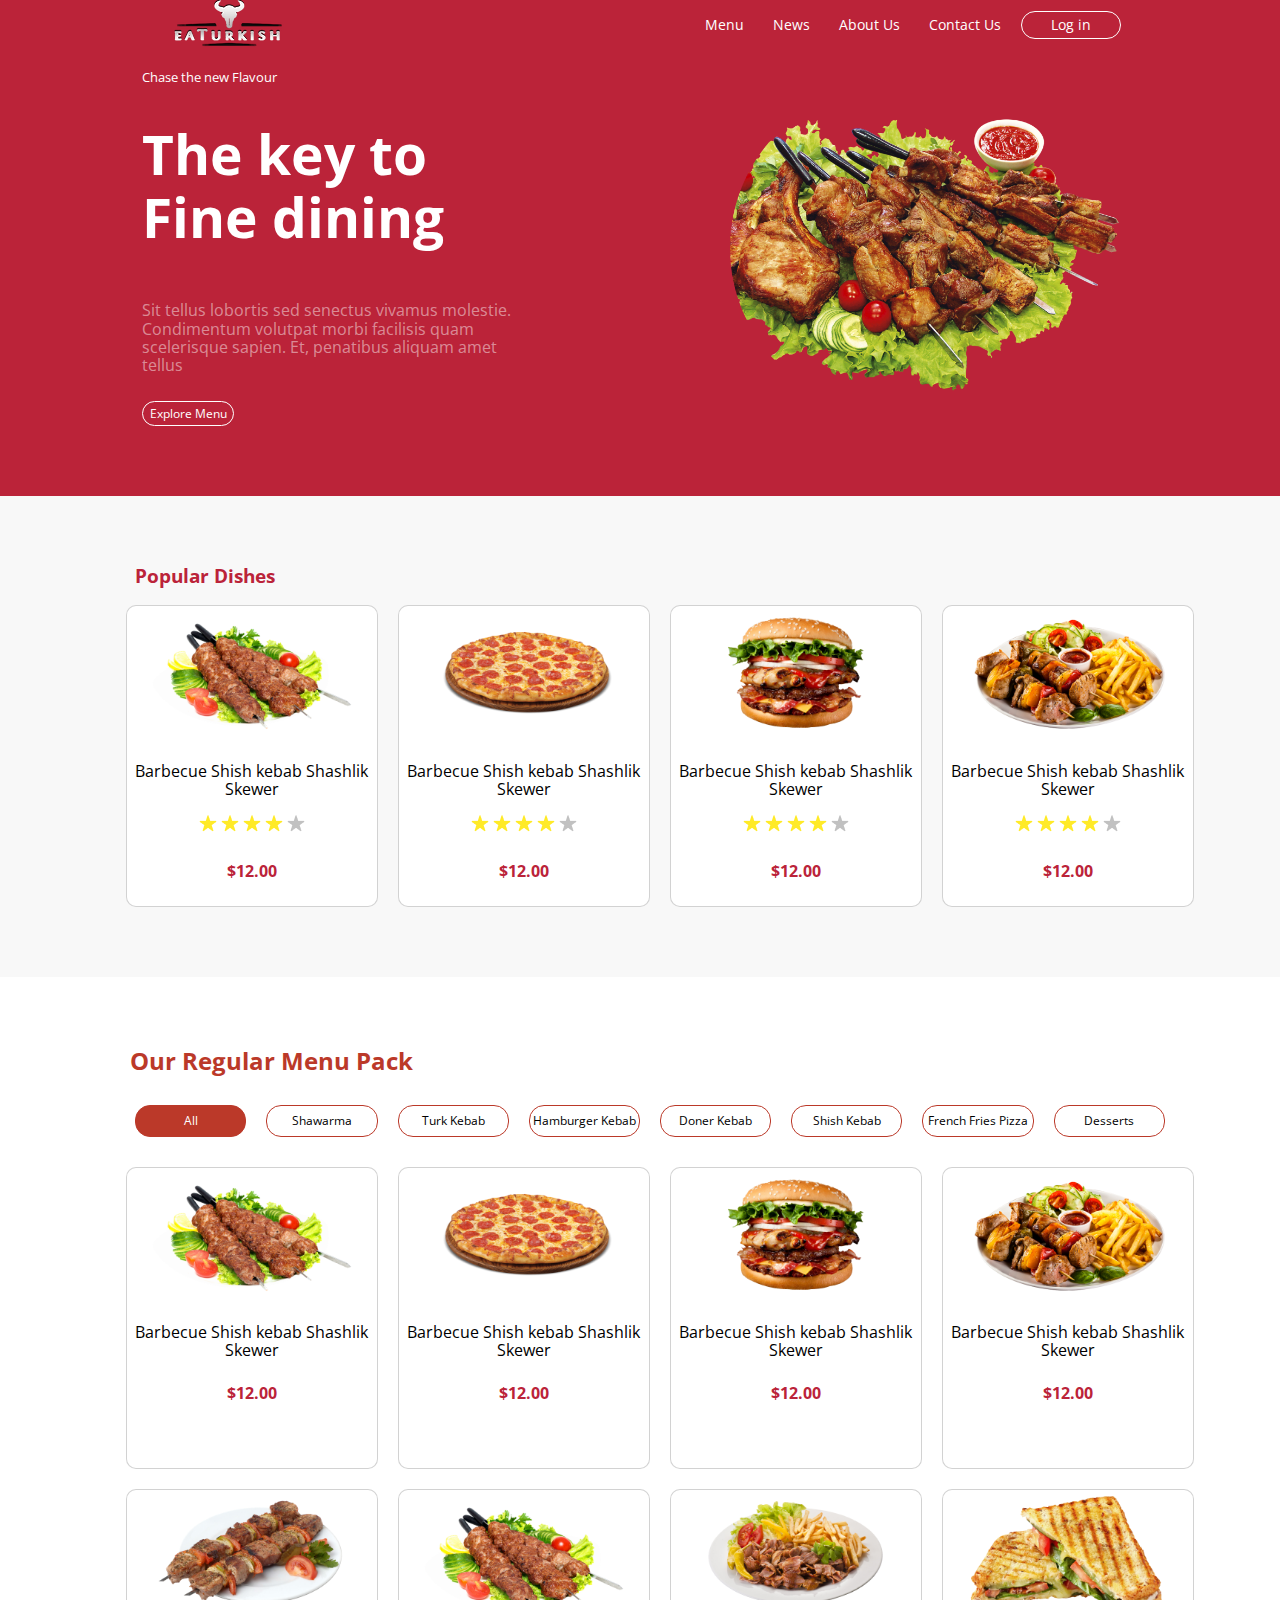
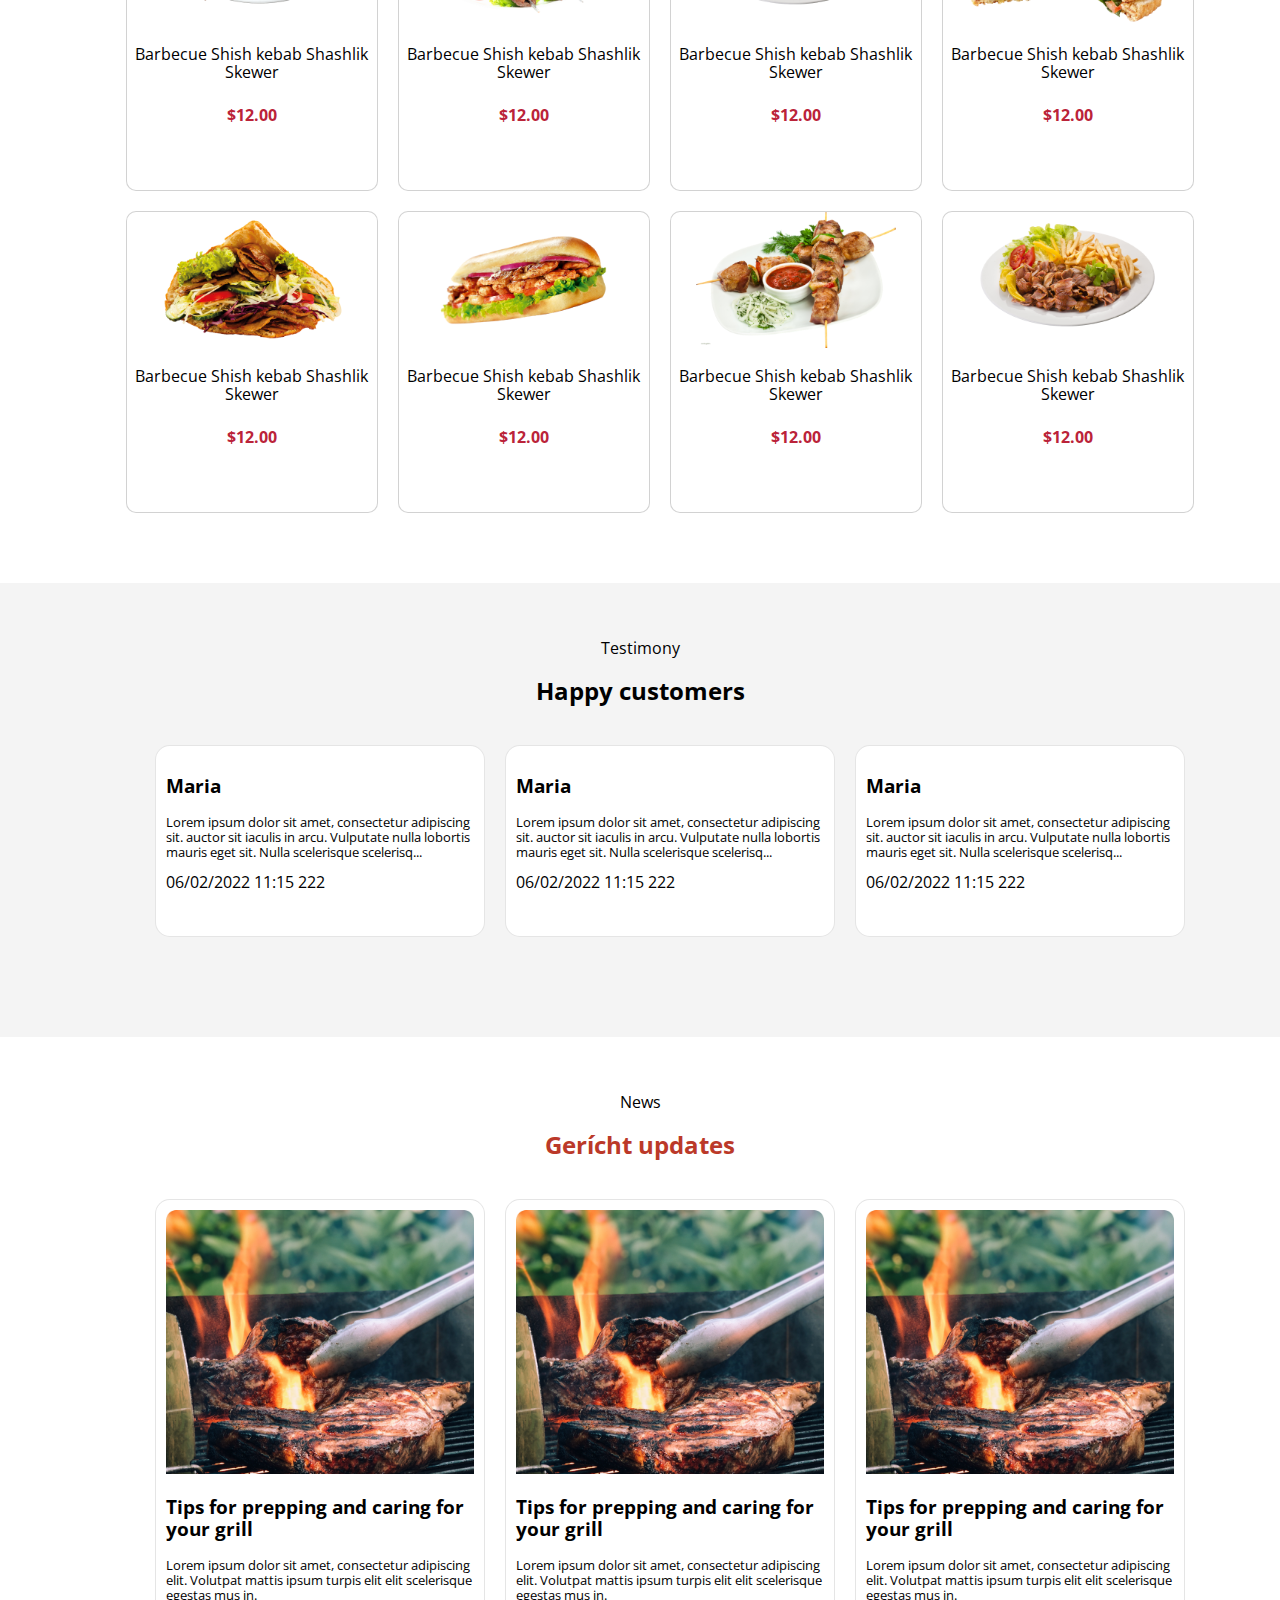
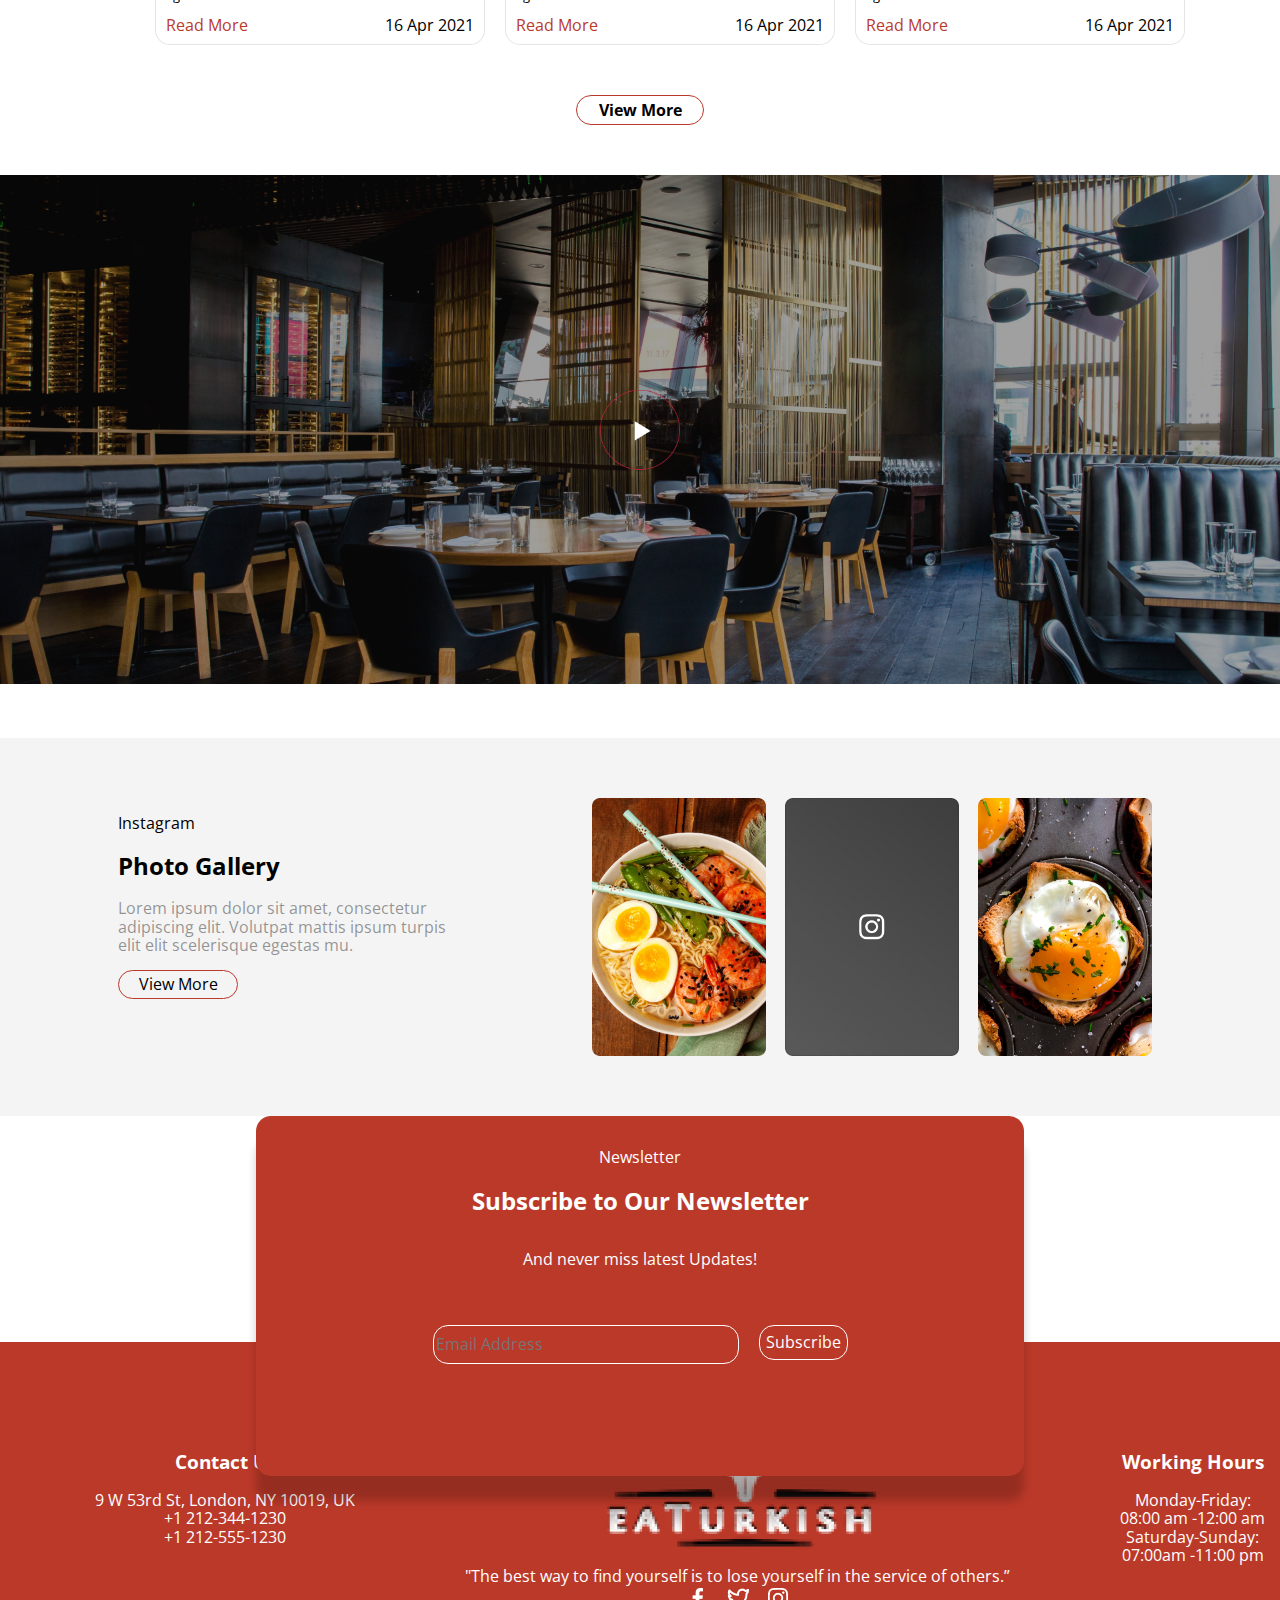
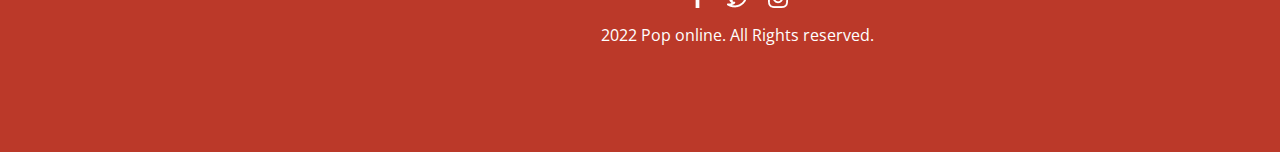
==== index.html @ 3b9c49d3 "4.10" ====
<!DOCTYPE html>
<html lang="en">

<head>
    <meta charset="UTF-8">
    <meta http-equiv="X-UA-Compatible" content="IE=edge">
    <meta name="viewport" content="width=device-width, initial-scale=1.0">
    <link rel="stylesheet" href="/css/main.css">
    <script src="https://cdn.jsdelivr.net/npm/bootstrap@5.2.0/dist/js/bootstrap.bundle.min.js"
        integrity="sha384-A3rJD856KowSb7dwlZdYEkO39Gagi7vIsF0jrRAoQmDKKtQBHUuLZ9AsSv4jD4Xa"
        crossorigin="anonymous"></script>
    <link href="https://cdn.jsdelivr.net/npm/bootstrap@5.2.0/dist/css/bootstrap.min.css" rel="stylesheet"
        integrity="sha384-gH2yIJqKdNHPEq0n4Mqa/HGKIhSkIHeL5AyhkYV8i59U5AR6csBvApHHNl/vI1Bx" crossorigin="anonymous">
    <link rel="shortcut icon" href="./image/logo.png" type="image/x-icon">
    <title>London</title>
</head>

<body>
    <div class="container-fluid">
        <header class="header">
            <a id="logo" class="header__logo" href=""><img src="/image/logo.png" alt=""></a>
            <div class="menu-btn" onclick="play()">
                <div class="menu-btn__burger"></div>
            </div>
            <nav id="navbar" class="header__navbar">
                <a href="#" class="header__navbar__link">Menu</a>
                <a href="#" class="header__navbar__link">News</a>
                <a href="#" class="header__navbar__link">About Us</a>
                <a href="#" class="header__navbar__link">Contact Us</a>
                <button class="header__btn">Log in</button>
            </nav>

        </header>
        <main class="main">
            <section class="dining">
                <div class="dining__card">
                    <span class="dining__card__span">Chase the new Flavour</span>
                    <h1 class="dining__card__title">The key to Fine dining</h1>
                    <p class="dining__card__text">Sit tellus lobortis sed senectus vivamus molestie. Condimentum
                        volutpat morbi facilisis quam scelerisque sapien. Et, penatibus aliquam amet tellus </p>
                    <button class="dining__card__btn">Explore Menu</button>
                </div>
                <img src="./image/Maskgroup.png" alt="" class="dining__img">
            </section>
            <section class="dishes">
                <h3 class="dishes__title">Popular Dishes</h3>
                <ul class="dishes__list">
                    <li class="dishes__list__item">
                        <img class="img1" src="./image/klipartz1.png" alt="">
                        <p>Barbecue Shish kebab Shashlik Skewer</p>
                        <img src="./image/stars.png" alt="">
                        <h4>$12.00</h4>
                    </li>
                    <li class="dishes__list__item">
                        <img class="img1" src="./image/klipartz2.png" alt="">
                        <p>Barbecue Shish kebab Shashlik Skewer</p>
                        <img src="./image/stars.png" alt="">
                        <h4>$12.00</h4>
                    </li>
                    <li class="dishes__list__item">
                        <img class="img1" src="./image/klipartz3.png" alt="">
                        <p>Barbecue Shish kebab Shashlik Skewer</p>
                        <img src="./image/stars.png" alt="">
                        <h4>$12.00</h4>
                    </li>
                    <li class="dishes__list__item">
                        <img class="img1" src="./image/klipartz4.png" alt="">
                        <p>Barbecue Shish kebab Shashlik Skewer</p>
                        <img src="./image/stars.png" alt="">
                        <h4>$12.00</h4>
                    </li>
                </ul>
            </section>
            <section class="pack">
                <h2 class="pack__title">Our Regular Menu Pack</h2>
                <div class="pack__nav">
                    <a class="pack__nav__link" href="#">All</a>
                    <a class="pack__nav__link" href="#">Shawarma</a>
                    <a class="pack__nav__link" href="#">Turk Kebab</a>
                    <a class="pack__nav__link" href="#">Hamburger Kebab</a>
                    <a class="pack__nav__link" href="#">Doner Kebab</a>
                    <a class="pack__nav__link" href="#">Shish Kebab</a>
                    <a class="pack__nav__link" href="#">French Fries Pizza</a>
                    <a class="pack__nav__link" href="#">Desserts</a>
                </div>
                <ul class="dishes__list">
                    <li class="dishes__list__item">
                        <img class="img1" src="./image/klipartz1.png" alt="">
                        <p>Barbecue Shish kebab Shashlik Skewer</p>
                        <h4>$12.00</h4>
                    </li>
                    <li class="dishes__list__item">
                        <img class="img1" src="./image/klipartz2.png" alt="">
                        <p>Barbecue Shish kebab Shashlik Skewer</p>
                        <h4>$12.00</h4>
                    </li>
                    <li class="dishes__list__item">
                        <img class="img1" src="./image/klipartz3.png" alt="">
                        <p>Barbecue Shish kebab Shashlik Skewer</p>
                        <h4>$12.00</h4>
                    </li>
                    <li class="dishes__list__item">
                        <img class="img1" src="./image/klipartz4.png" alt="">
                        <p>Barbecue Shish kebab Shashlik Skewer</p>
                        <h4>$12.00</h4>
                    </li>
                    <li class="dishes__list__item">
                        <img class="img1" src="./image/klipartz5.png" alt="">
                        <p>Barbecue Shish kebab Shashlik Skewer</p>
                        <h4>$12.00</h4>
                    </li>
                    <li class="dishes__list__item">
                        <img class="img1" src="./image/klipartz1.png" alt="">
                        <p>Barbecue Shish kebab Shashlik Skewer</p>
                        <h4>$12.00</h4>
                    </li>
                    <li class="dishes__list__item">
                        <img class="img1" src="./image/klipartz7.png" alt="">
                        <p>Barbecue Shish kebab Shashlik Skewer</p>
                        <h4>$12.00</h4>
                    </li>
                    <li class="dishes__list__item">
                        <img class="img1" src="./image/klipartz8.png" alt="">
                        <p>Barbecue Shish kebab Shashlik Skewer</p>
                        <h4>$12.00</h4>
                    </li>
                    <li class="dishes__list__item">
                        <img class="img1" src="./image/klipartz9.png" alt="">
                        <p>Barbecue Shish kebab Shashlik Skewer</p>
                        <h4>$12.00</h4>
                    </li>
                    <li class="dishes__list__item">
                        <img class="img1" src="./image/klipartz10.png" alt="">
                        <p>Barbecue Shish kebab Shashlik Skewer</p>
                        <h4>$12.00</h4>
                    </li>
                    <li class="dishes__list__item">
                        <img class="img1" src="./image/klipartz11.png" alt="">
                        <p>Barbecue Shish kebab Shashlik Skewer</p>
                        <h4>$12.00</h4>
                    </li>
                    <li class="dishes__list__item">
                        <img class="img1" src="./image/klipartz12.png" alt="">
                        <p>Barbecue Shish kebab Shashlik Skewer</p>
                        <h4>$12.00</h4>
                    </li>

                </ul>
            </section>
            <section class="happy">
                <p class="happy__text">Testimony</p>
                <h2 class="happy__title">Happy customers</h2>
                <ul class="happy__list">
                    <li class="happy__list__item">
                        <h3>Maria</h3>
                        <p>Lorem ipsum dolor sit amet, consectetur adipiscing sit. auctor sit iaculis in arcu. Vulputate
                            nulla lobortis mauris eget sit. Nulla scelerisque scelerisq...</p>
                        <div class="happy__list__card">
                            <span>06/02/2022</span>
                            <span>11:15</span>
                            <span>222</span>
                        </div>
                    </li>
                    <li class="happy__list__item">
                        <h3>Maria</h3>
                        <p>Lorem ipsum dolor sit amet, consectetur adipiscing sit. auctor sit iaculis in arcu. Vulputate
                            nulla lobortis mauris eget sit. Nulla scelerisque scelerisq...</p>
                        <div class="happy__list__card">
                            <span>06/02/2022</span>
                            <span>11:15</span>
                            <span>222</span>
                        </div>
                    </li>
                    <li class="happy__list__item">
                        <h3>Maria</h3>
                        <p>Lorem ipsum dolor sit amet, consectetur adipiscing sit. auctor sit iaculis in arcu. Vulputate
                            nulla lobortis mauris eget sit. Nulla scelerisque scelerisq...</p>
                        <div class="happy__list__card">
                            <span>06/02/2022</span>
                            <span>11:15</span>
                            <span>222</span>
                        </div>
                    </li>
                </ul>
            </section>
            <section class="happy2">
                <p class="happy2__text">News</p>
                <h2 class="happy2__title">Gerícht updates</h2>
                <ul class="happy2__list">
                    <li class="happy2__list__item">
                        <img src="./image/paul-hermann-jeiqzOgwwKU-unsplash 2.png" alt="">
                        <h3>Tips for prepping and caring for your grill</h3>
                        <p>Lorem ipsum dolor sit amet, consectetur adipiscing elit. Volutpat mattis ipsum turpis elit
                            elit scelerisque egestas mus in.</p>
                        <div class="happy2__list__card">
                            <span>Read More</span>
                            <span>16 Apr 2021</span>
                        </div>
                    </li>
                    <li class="happy2__list__item">
                        <img src="./image/paul-hermann-jeiqzOgwwKU-unsplash 2.png" alt="">
                        <h3>Tips for prepping and caring for your grill</h3>
                        <p>Lorem ipsum dolor sit amet, consectetur adipiscing elit. Volutpat mattis ipsum turpis elit
                            elit scelerisque egestas mus in.</p>
                        <div class="happy2__list__card">
                            <span>Read More</span>
                            <span>16 Apr 2021</span>
                        </div>
                    </li>
                    <li class="happy2__list__item">
                        <img src="./image/paul-hermann-jeiqzOgwwKU-unsplash 2.png" alt="">
                        <h3>Tips for prepping and caring for your grill</h3>
                        <p>Lorem ipsum dolor sit amet, consectetur adipiscing elit. Volutpat mattis ipsum turpis elit
                            elit scelerisque egestas mus in.</p>
                        <div class="happy2__list__card">
                            <span>Read More</span>
                            <span>16 Apr 2021</span>
                        </div>
                    </li>
                </ul>
                <button class="happy2__btn">View More</button>
            </section>
            <img class="video" src="./image/Video.png" alt="">
            <section class="photo">
                <div class="photo__card">
                    <p>Instagram</p>
                    <h2>Photo Gallery</h2>
                    <p>Lorem ipsum dolor sit amet, consectetur adipiscing elit. Volutpat mattis ipsum turpis elit elit
                        scelerisque egestas mu.</p>
                    <button>View More</button>
                </div>
                <div class="photo__imgs">
                    <img src="./image/imgs1.png" alt="">
                    <img src="./image/imgs2.png" alt="">
                    <img src="./image/imgs3.png" alt="">
                </div>
            </section>
        </main>
        <footer class="footer">
            <div class="footer__card">
                <span>Newsletter</span>
                <h2>Subscribe to Our Newsletter</h2>
                <p>And never miss latest Updates!</p>
                <form action="gr">
                    <input type="email" placeholder="Email Address">
                    <button>Subscribe</button>
                </form>
            </div>
            <ul class="footer__list">
                <li class="footer__list__item">
                    <h3>Contact Us</h3>
                    9 W 53rd St, London, NY 10019, UK <br>
                    +1 212-344-1230 <br>
                    +1 212-555-1230
                </li>
                <li class="footer__list__item">
                   <img src="./image/logo2.png" alt=""> <br>
                   "The best way to find yourself is to lose yourself in the service of others.” <br>
                   <img src="./image/Socialmedia.png" alt="">
                   <p>2022 Pop online. All Rights reserved.</p>
                </li>
                <li class="footer__list__item">
                    <h3>Working Hours</h3>
                    Monday-Friday: <br>
                    08:00 am -12:00 am <br>
                    Saturday-Sunday: <br>
                    07:00am -11:00 pm
                </li>
            </ul>
            
        </footer>
    </div>
    <script src="./main.js"></script>
</body>

</html>
---- css/main.css ----
@import url("https://fonts.googleapis.com/css2?family=DM+Serif+Display&family=Open+Sans&display=swap");
li {
  list-style: none;
}

.video {
  width: 100%;
  margin-bottom: 50px;
}

body {
  font-family: "DM Serif Display", serif;
  font-family: "Open Sans", sans-serif;
}

/*! normalize.css v8.0.1 | MIT License | github.com/necolas/normalize.css */
/* Document
   ========================================================================== */
/**
 * 1. Correct the line height in all browsers.
 * 2. Prevent adjustments of font size after orientation changes in iOS.
 */
html {
  line-height: 1.15; /* 1 */
  -webkit-text-size-adjust: 100%; /* 2 */
}

/* Sections
   ========================================================================== */
/**
 * Remove the margin in all browsers.
 */
body {
  margin: 0;
}

/**
 * Render the `main` element consistently in IE.
 */
main {
  display: block;
}

/**
 * Correct the font size and margin on `h1` elements within `section` and
 * `article` contexts in Chrome, Firefox, and Safari.
 */
h1 {
  font-size: 2em;
  margin: 0.67em 0;
}

/* Grouping content
   ========================================================================== */
/**
 * 1. Add the correct box sizing in Firefox.
 * 2. Show the overflow in Edge and IE.
 */
hr {
  box-sizing: content-box; /* 1 */
  height: 0; /* 1 */
  overflow: visible; /* 2 */
}

/**
 * 1. Correct the inheritance and scaling of font size in all browsers.
 * 2. Correct the odd `em` font sizing in all browsers.
 */
pre {
  font-family: monospace, monospace; /* 1 */
  font-size: 1em; /* 2 */
}

/* Text-level semantics
   ========================================================================== */
/**
 * Remove the gray background on active links in IE 10.
 */
a {
  background-color: transparent;
}

/**
 * 1. Remove the bottom border in Chrome 57-
 * 2. Add the correct text decoration in Chrome, Edge, IE, Opera, and Safari.
 */
abbr[title] {
  border-bottom: none; /* 1 */
  text-decoration: underline; /* 2 */
  text-decoration: underline dotted; /* 2 */
}

/**
 * Add the correct font weight in Chrome, Edge, and Safari.
 */
b,
strong {
  font-weight: bolder;
}

/**
 * 1. Correct the inheritance and scaling of font size in all browsers.
 * 2. Correct the odd `em` font sizing in all browsers.
 */
code,
kbd,
samp {
  font-family: monospace, monospace; /* 1 */
  font-size: 1em; /* 2 */
}

/**
 * Add the correct font size in all browsers.
 */
small {
  font-size: 80%;
}

/**
 * Prevent `sub` and `sup` elements from affecting the line height in
 * all browsers.
 */
sub,
sup {
  font-size: 75%;
  line-height: 0;
  position: relative;
  vertical-align: baseline;
}

sub {
  bottom: -0.25em;
}

sup {
  top: -0.5em;
}

/* Embedded content
   ========================================================================== */
/**
 * Remove the border on images inside links in IE 10.
 */
img {
  border-style: none;
}

/* Forms
   ========================================================================== */
/**
 * 1. Change the font styles in all browsers.
 * 2. Remove the margin in Firefox and Safari.
 */
button,
input,
optgroup,
select,
textarea {
  font-family: inherit; /* 1 */
  font-size: 100%; /* 1 */
  line-height: 1.15; /* 1 */
  margin: 0; /* 2 */
}

/**
 * Show the overflow in IE.
 * 1. Show the overflow in Edge.
 */
button,
input { /* 1 */
  overflow: visible;
}

/**
 * Remove the inheritance of text transform in Edge, Firefox, and IE.
 * 1. Remove the inheritance of text transform in Firefox.
 */
button,
select { /* 1 */
  text-transform: none;
}

/**
 * Correct the inability to style clickable types in iOS and Safari.
 */
button,
[type=button],
[type=reset],
[type=submit] {
  -webkit-appearance: button;
}

/**
 * Remove the inner border and padding in Firefox.
 */
button::-moz-focus-inner,
[type=button]::-moz-focus-inner,
[type=reset]::-moz-focus-inner,
[type=submit]::-moz-focus-inner {
  border-style: none;
  padding: 0;
}

/**
 * Restore the focus styles unset by the previous rule.
 */
button:-moz-focusring,
[type=button]:-moz-focusring,
[type=reset]:-moz-focusring,
[type=submit]:-moz-focusring {
  outline: 1px dotted ButtonText;
}

/**
 * Correct the padding in Firefox.
 */
fieldset {
  padding: 0.35em 0.75em 0.625em;
}

/**
 * 1. Correct the text wrapping in Edge and IE.
 * 2. Correct the color inheritance from `fieldset` elements in IE.
 * 3. Remove the padding so developers are not caught out when they zero out
 *    `fieldset` elements in all browsers.
 */
legend {
  box-sizing: border-box; /* 1 */
  color: inherit; /* 2 */
  display: table; /* 1 */
  max-width: 100%; /* 1 */
  padding: 0; /* 3 */
  white-space: normal; /* 1 */
}

/**
 * Add the correct vertical alignment in Chrome, Firefox, and Opera.
 */
progress {
  vertical-align: baseline;
}

/**
 * Remove the default vertical scrollbar in IE 10+.
 */
textarea {
  overflow: auto;
}

/**
 * 1. Add the correct box sizing in IE 10.
 * 2. Remove the padding in IE 10.
 */
[type=checkbox],
[type=radio] {
  box-sizing: border-box; /* 1 */
  padding: 0; /* 2 */
}

/**
 * Correct the cursor style of increment and decrement buttons in Chrome.
 */
[type=number]::-webkit-inner-spin-button,
[type=number]::-webkit-outer-spin-button {
  height: auto;
}

/**
 * 1. Correct the odd appearance in Chrome and Safari.
 * 2. Correct the outline style in Safari.
 */
[type=search] {
  -webkit-appearance: textfield; /* 1 */
  outline-offset: -2px; /* 2 */
}

/**
 * Remove the inner padding in Chrome and Safari on macOS.
 */
[type=search]::-webkit-search-decoration {
  -webkit-appearance: none;
}

/**
 * 1. Correct the inability to style clickable types in iOS and Safari.
 * 2. Change font properties to `inherit` in Safari.
 */
::-webkit-file-upload-button {
  -webkit-appearance: button; /* 1 */
  font: inherit; /* 2 */
}

/* Interactive
   ========================================================================== */
/*
 * Add the correct display in Edge, IE 10+, and Firefox.
 */
details {
  display: block;
}

/*
 * Add the correct display in all browsers.
 */
summary {
  display: list-item;
}

/* Misc
   ========================================================================== */
/**
 * Add the correct display in IE 10+.
 */
template {
  display: none;
}

/**
 * Add the correct display in IE 10.
 */
[hidden] {
  display: none;
}

.footer {
  height: 600px;
  position: relative;
}
.footer__list {
  display: flex;
  padding-top: 60px;
  background: #bb3929;
  justify-content: space-around;
  position: absolute;
  height: 350px;
  width: 100%;
  top: 35%;
}
.footer__list__item {
  text-align: center;
  color: white;
  padding-top: 30px;
  display: flex;
  flex-direction: column;
  align-items: center;
}
.footer__card {
  text-align: center;
  background-color: #bb3929;
  color: white;
  top: 0;
  height: 280px;
  display: flex;
  flex-direction: column;
  align-items: center;
  border-radius: 15px;
  position: absolute;
  box-shadow: 0 25px 10px 0 rgba(0, 0, 0, 0.2);
  width: 60%;
  left: 20%;
  justify-content: center;
  z-index: 1;
  margin: 0 auto;
  padding-bottom: 80px;
}
.footer__card form {
  display: flex;
}
.footer__card form input {
  border-radius: 15px;
  border: 1px solid white;
  outline: none;
  background-color: transparent;
  margin-top: 40px;
  width: 300px;
  height: 35px;
}
.footer__card form button {
  background-color: transparent;
  border-radius: 15px;
  margin-left: 20px;
  border: 1px solid white;
  color: white;
  margin-top: 40px;
  height: 35px;
}
.footer__card form button:hover {
  background-color: white;
  color: #bb3929;
}

@media screen and (max-width: 768px) {
  .footer__list {
    width: 100%;
    justify-content: space-between;
  }
  .footer__list__item img {
    width: 50%;
  }
}
@media screen and (max-width: 375px) {
  .footer__list {
    width: 100%;
    justify-content: space-between;
    flex-direction: column;
    height: auto;
    padding-top: 200px;
  }
  .footer__list__item img {
    width: 50%;
  }
  .footer__card {
    height: auto;
    width: 90%;
    left: 5%;
  }
  .footer__card form {
    flex-direction: column;
  }
  .footer__card button {
    width: 80%;
  }
}
.header {
  display: flex;
  justify-content: space-around;
  align-items: center;
  background-color: #bb2339;
  position: fixed;
  top: 0;
  right: 0;
  left: 0;
  width: 90%;
  margin: 0 auto;
  z-index: 1;
}
.header__navbar {
  display: flex;
  justify-content: space-between;
  align-items: center;
}
.header__navbar__link {
  margin-left: 29px;
  text-decoration: none;
  color: white;
  font-size: 14px;
}
.header__btn {
  background-color: transparent;
  color: white;
  border-color: white;
  border: 1px solid;
  border-radius: 15px;
  margin-left: 20px;
  width: 100px;
  font-size: 14px;
  padding: 5px;
}

@media screen and (max-width: 768px) {
  .header {
    width: 90%;
  }
}
@media screen and (max-width: 375px) {
  .header {
    width: 90%;
    display: grid;
    grid-template-columns: auto auto;
    /* ANIMATION */
  }
  .header__navbar {
    display: none;
    flex-direction: column;
    margin-top: 0px;
    grid-column-start: 1;
    grid-column-end: span 2;
    width: 100%;
  }
  .header__navbar__link {
    margin: 20px;
    font-size: 20px;
    border-bottom: 2px solid;
    width: 100%;
    padding-left: 20px;
  }
  .header__navbar__link:hover {
    background-color: black;
    color: white;
    border: 1px solid white;
    border-radius: 15px;
    transition: 2s;
  }
  .header__navbar .header__btn {
    width: 50%;
    margin-bottom: 40px;
    margin-top: 20px;
  }
  .header__navbar .header__btn:hover {
    background-color: black;
    border-radius: 0;
    transition: 2s;
  }
  .header .menu-btn {
    display: flex;
    justify-content: center;
    align-items: center;
    width: 70px;
    height: 60px;
    right: 0;
    top: 0;
    left: 0;
    cursor: pointer;
    transition: all 0.5s ease-in-out;
    /* border: 3px solid #fff; */
  }
  .header .menu-btn__burger {
    width: 40px;
    height: 3px;
    background: #fff;
    border-radius: 5px;
    box-shadow: 0 2px 5px rgba(255, 101, 47, 0.2);
    transition: all 0.5s ease-in-out;
  }
  .header .menu-btn__burger::before,
.header .menu-btn__burger::after {
    content: "";
    position: absolute;
    width: 40px;
    height: 3px;
    background: #fff;
    border-radius: 5px;
    box-shadow: 0 2px 5px rgba(255, 101, 47, 0.2);
    transition: all 0.5s ease-in-out;
  }
  .header .menu-btn__burger::before {
    transform: translateY(-16px);
  }
  .header .menu-btn__burger::after {
    transform: translateY(16px);
  }
  .header .menu-btn.open .menu-btn__burger {
    transform: translateX(-50px);
    background: transparent;
    box-shadow: none;
  }
  .header .menu-btn.open .menu-btn__burger::before {
    transform: rotate(45deg) translate(35px, -35px);
  }
  .header .menu-btn.open .menu-btn__burger::after {
    transform: rotate(-45deg) translate(35px, 35px);
  }
}
.dining {
  display: flex;
  justify-content: space-around;
  align-items: center;
  padding-top: 70px;
  padding-bottom: 70px;
  background-color: #bb2339;
}
.dining__card {
  display: flex;
  flex-direction: column;
  width: 30%;
  margin-left: 40px;
}
.dining__card__span {
  color: white;
  font-size: 13px;
}
.dining__card__title {
  color: white;
  font-size: 55px;
}
.dining__card__text {
  color: rgba(255, 255, 255, 0.478);
}
.dining__card__btn {
  width: 24%;
  background-color: transparent;
  color: white;
  border: 1px solid white;
  border-radius: 18px;
  margin-top: 10px;
  font-size: 12px;
  padding: 5px;
}
.dining__img {
  width: 35%;
}

@media screen and (max-width: 768px) {
  .dining {
    justify-content: space-between;
  }
  .dining__card {
    width: 50%;
  }
}
@media screen and (max-width: 375px) {
  .dining {
    flex-direction: column;
    justify-content: center;
    width: 100%;
  }
  .dining__card {
    width: 90%;
  }
  .dining__card__btn {
    width: 30%;
  }
  .dining__img {
    width: 100%;
    margin-left: 50px;
    margin-top: 30px;
  }
}
.dishes {
  width: 100%;
  background: rgb(248, 248, 248);
  padding-top: 50px;
  padding-bottom: 50px;
}
.dishes__title {
  color: #bb2339;
  margin-left: 135px;
}
.dishes__list {
  width: 85%;
  flex-wrap: wrap;
  display: flex;
  margin: 0 auto;
  justify-content: space-around;
}
.dishes__list__item {
  width: 23%;
  border: 1px solid rgba(0, 0, 0, 0.178);
  background-color: white;
  border-radius: 10px;
  height: 300px;
  text-align: center;
  margin-bottom: 20px;
}
.dishes__list__item h4 {
  color: #bb2339;
  margin-top: 24px;
}

.img1 {
  width: 80%;
}

@media screen and (max-width: 768px) {
  .dishes__title {
    margin-left: 70px;
  }
  .dishes__list {
    width: 100%;
  }
}
@media screen and (max-width: 375px) {
  .dishes__list {
    flex-direction: column;
  }
  .dishes__list__item {
    width: 90%;
    margin-top: 20px;
  }
}
.pack {
  padding-top: 50px;
  padding-bottom: 50px;
}
.pack__title {
  color: #bb3929;
  margin-left: 130px;
}
.pack .pack__nav {
  display: flex;
  width: 82%;
  margin: 0 auto;
  margin-top: 30px;
  margin-bottom: 30px;
}
.pack .pack__nav__link {
  color: black;
  text-decoration: none;
  margin-left: 20px;
  border: 1px solid #bb3929;
  border-radius: 15px;
  width: 190px;
  font-size: 12px;
  display: flex;
  align-items: center;
  justify-content: center;
  height: 30px;
}
.pack .pack__nav__link:hover {
  background-color: #bb3929;
  color: white;
}
.pack .pack__nav__link:nth-child(1) {
  background-color: #bb3929;
  color: white;
}

@media screen and (max-width: 768px) {
  .pack__nav {
    width: 90%;
    margin-left: 1px;
    margin-right: 2px;
  }
  .pack__nav__link {
    color: white;
    height: 40px;
    font-size: 1px;
    margin-left: 0;
    border: 1px solid black;
  }
  .pack__title {
    margin-left: 30px;
  }
}
@media screen and (max-width: 375px) {
  .pack__nav {
    overflow-y: scroll;
  }
  .pack__nav__link {
    width: 90%;
    font-size: 10px;
  }
}
.happy {
  background: rgb(244, 244, 244);
  padding-bottom: 50px;
  padding-top: 40px;
}
.happy__title {
  text-align: center;
}
.happy__text {
  text-align: center;
}
.happy__list {
  display: flex;
  width: 82%;
  margin: 0 auto;
  justify-content: space-around;
  margin-bottom: 50px;
  margin-top: 40px;
}
.happy__list__item {
  padding: 10px;
  border: 1px solid rgba(0, 0, 0, 0.103);
  margin-left: 20px;
  background: white;
  height: 170px;
  border-radius: 15px;
}
.happy__list__item p {
  font-size: 13px;
}

@media screen and (max-width: 768px) {
  .happy__list {
    width: 100%;
    flex-wrap: wrap;
  }
  .happy__list__item {
    width: 60%;
    margin-bottom: 20px;
  }
}
@media screen and (max-width: 375px) {
  .happy__list {
    margin: 0;
    width: 100%;
    flex-wrap: wrap;
  }
  .happy__list__item {
    width: 90%;
    margin-bottom: 20px;
    margin-left: 0%;
  }
}
.happy2 {
  background: white;
  padding-bottom: 50px;
  padding-top: 40px;
  text-align: center;
}
.happy2__title {
  text-align: center;
  color: #bb3929;
}
.happy2__text {
  text-align: center;
}
.happy2__list {
  display: flex;
  width: 82%;
  margin: 0 auto;
  justify-content: space-around;
  margin-bottom: 50px;
  margin-top: 40px;
}
.happy2__list__card {
  display: flex;
  justify-content: space-between;
}
.happy2__list__card span:nth-child(1) {
  color: #bb3929;
}
.happy2__list__item {
  padding: 10px;
  border: 1px solid rgba(0, 0, 0, 0.103);
  margin-left: 20px;
  background: white;
  border-radius: 15px;
  text-align: start;
}
.happy2__list__item p {
  font-size: 13px;
}
.happy2__list__item img {
  width: 100%;
}
.happy2__btn {
  border-radius: 15px;
  background-color: white;
  color: black;
  border: 1px solid #bb3929;
  text-align: center;
  padding: 5px;
  width: 10%;
  font-weight: bold;
}
.happy2__btn:hover {
  background-color: #bb3929;
  color: white;
}

@media screen and (max-width: 768px) {
  .happy2__list {
    width: 100%;
    flex-wrap: wrap;
  }
  .happy2__list__item {
    width: 60%;
    margin-bottom: 20px;
  }
  .happy2__btn {
    width: 20%;
  }
}
@media screen and (max-width: 375px) {
  .happy2__list {
    margin: 0;
    width: 100%;
    flex-wrap: wrap;
  }
  .happy2__list__item {
    width: 90%;
    margin-bottom: 20px;
    margin-left: 0%;
  }
  .happy2__btn {
    width: 30%;
  }
}
.photo {
  display: flex;
  padding: 60px;
  justify-content: space-around;
  background: rgb(244, 244, 244);
}
.photo__card {
  width: 30%;
}
.photo__card p:nth-child(3) {
  color: rgba(60, 59, 59, 0.53);
}
.photo__card button {
  border-radius: 15px;
  border: 1px solid #bb3929;
  background-color: transparent;
  padding: 4px;
  width: 120px;
}
.photo__card button:hover {
  background-color: #bb3929;
  color: white;
}
.photo__imgs {
  display: flex;
  width: 50%;
  justify-content: space-around;
}
.photo__imgs img {
  width: 30%;
}

@media screen and (max-width: 768px) {
  .photo {
    flex-direction: column;
  }
  .photo__card {
    width: 80%;
  }
  .photo__imgs {
    width: 90%;
    margin-top: 30px;
  }
}
@media screen and (max-width: 375px) {
  .photo {
    flex-direction: column;
  }
  .photo__card {
    width: 80%;
  }
  .photo__imgs {
    width: 90%;
    flex-direction: column;
    margin-top: 30px;
  }
  .photo__imgs img {
    width: 100%;
    margin-bottom: 10px;
  }
}

/*# sourceMappingURL=main.css.map */
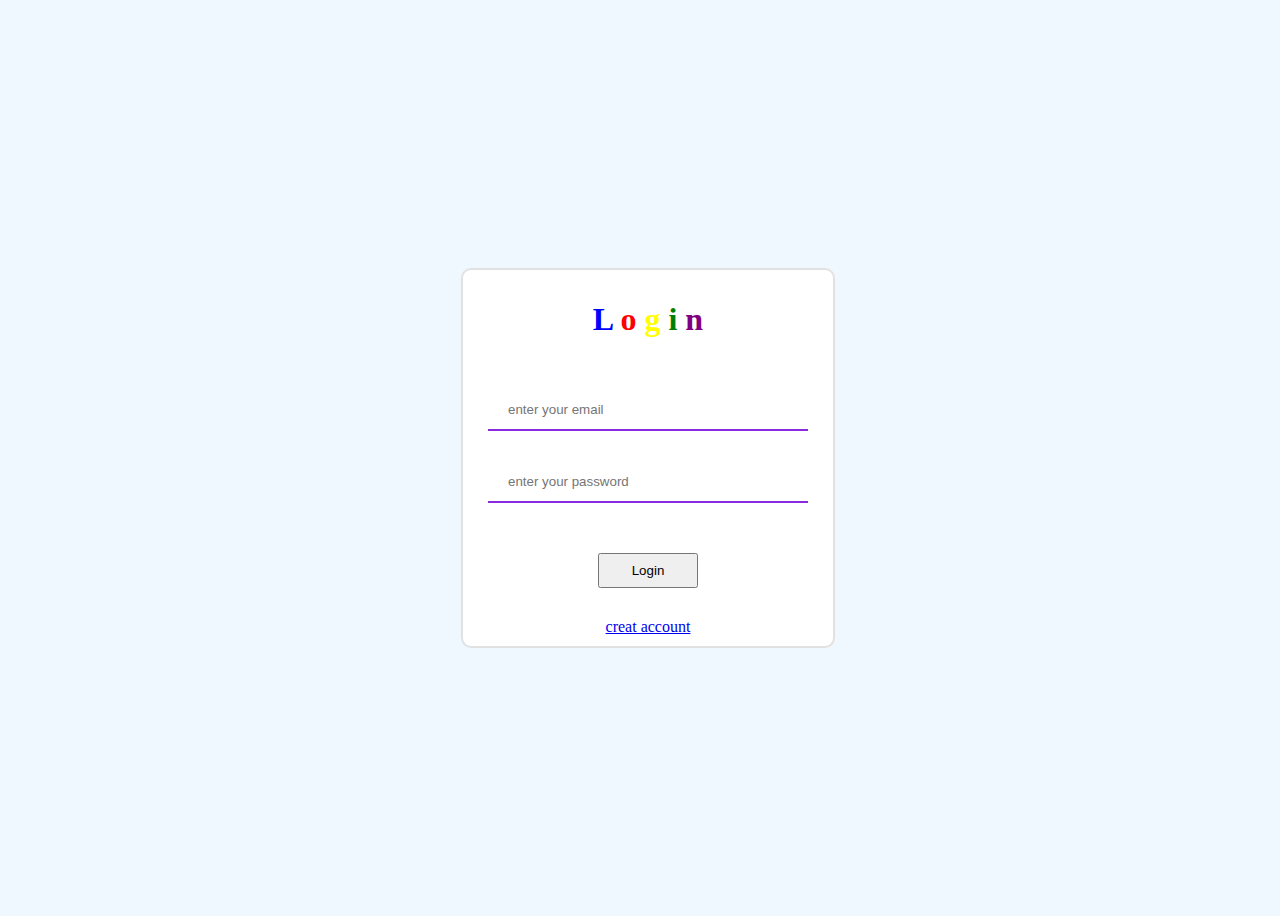
==== commit 0f9b5fa3: "turkish" ====
--- a/index.html
+++ b/index.html
@@ -12,6 +12,8 @@
     <link href="https://cdn.jsdelivr.net/npm/bootstrap@5.2.0/dist/css/bootstrap.min.css" rel="stylesheet"
         integrity="sha384-gH2yIJqKdNHPEq0n4Mqa/HGKIhSkIHeL5AyhkYV8i59U5AR6csBvApHHNl/vI1Bx" crossorigin="anonymous">
     <link rel="shortcut icon" href="./image/logo.png" type="image/x-icon">
+   <link rel="stylesheet" href="./log/index.html">
+   <link rel="stylesheet" href="./log/main.css">
     <title>London</title>
 </head>
 
@@ -27,7 +29,7 @@
                 <a href="#" class="header__navbar__link">News</a>
                 <a href="#" class="header__navbar__link">About Us</a>
                 <a href="#" class="header__navbar__link">Contact Us</a>
-                <button class="header__btn">Log in</button>
+                <button class="header__btn">Log in</button> <link rel="stylesheet" href="./log/index.html">
             </nav>
 
         </header>
@@ -271,6 +273,10 @@
         </footer>
     </div>
     <script src="./main.js"></script>
+    
+    
+   
+    
 </body>
 
 </html>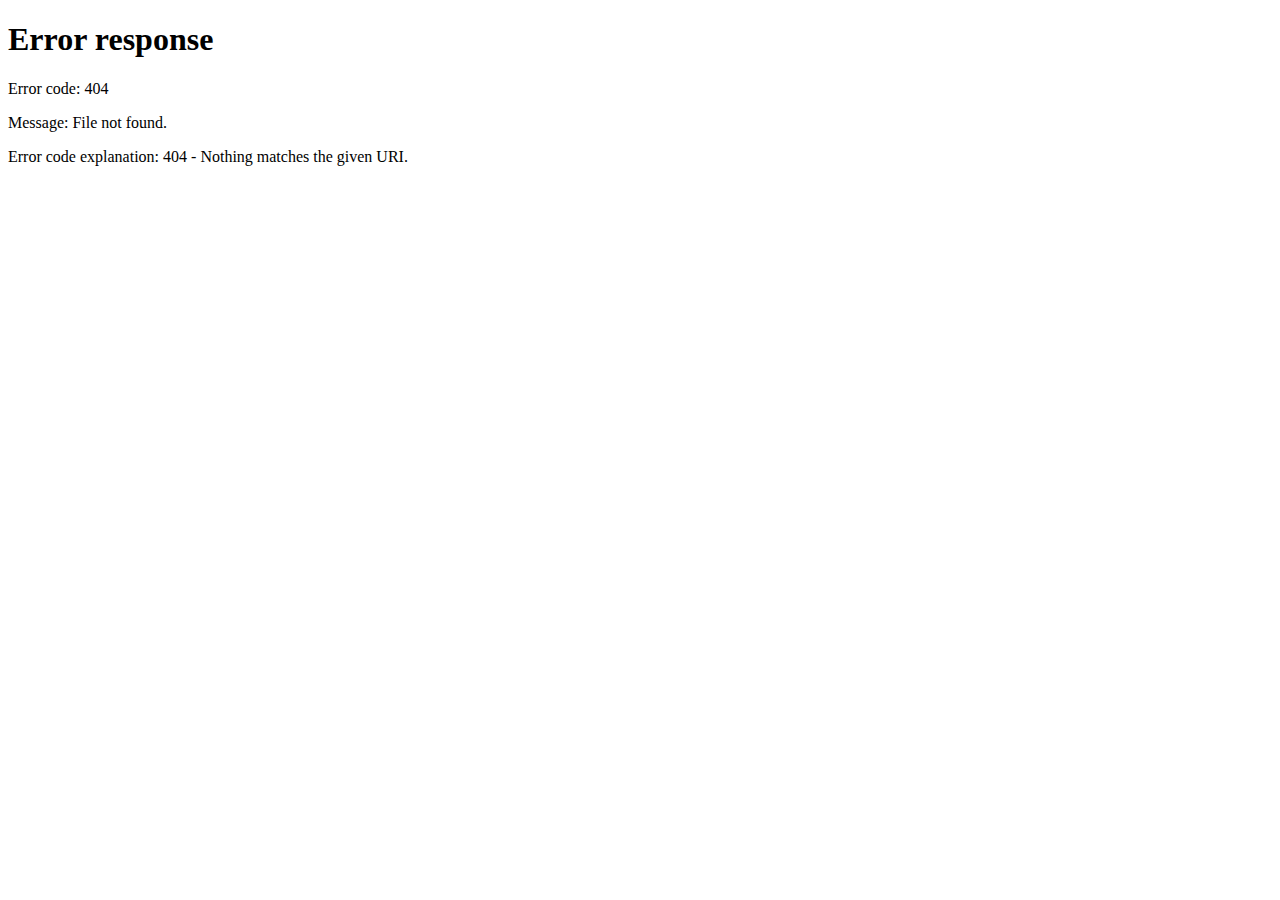
==== commit f604bd2b: "turkish" ====
--- a/index.html
+++ b/index.html
@@ -14,6 +14,9 @@
     <link rel="shortcut icon" href="./image/logo.png" type="image/x-icon">
    <link rel="stylesheet" href="./log/index.html">
    <link rel="stylesheet" href="./log/main.css">
+   <link rel="stylesheet" href="./xabarnoma/xabar.html">
+   <!-- <link rel="stylesheet" href="./register.html">
+   <link rel="stylesheet" href="./register.css"> -->
     <title>London</title>
 </head>
 
@@ -25,11 +28,11 @@
                 <div class="menu-btn__burger"></div>
             </div>
             <nav id="navbar" class="header__navbar">
-                <a href="#" class="header__navbar__link">Menu</a>
-                <a href="#" class="header__navbar__link">News</a>
-                <a href="#" class="header__navbar__link">About Us</a>
-                <a href="#" class="header__navbar__link">Contact Us</a>
-                <button class="header__btn">Log in</button> <link rel="stylesheet" href="./log/index.html">
+                
+            
+                <a href="NaN/index.html" class="header__navbar__link">About Us</a>
+                <a href="contact.html" class="header__navbar__link">Contact Us <link rel="stylesheet" href="./contact.html"></a>
+                <!-- <button class="header__btn">Log in</button> <link rel="stylesheet" href="./log/index.html"> -->
             </nav>
 
         </header>
@@ -40,7 +43,7 @@
                     <h1 class="dining__card__title">The key to Fine dining</h1>
                     <p class="dining__card__text">Sit tellus lobortis sed senectus vivamus molestie. Condimentum
                         volutpat morbi facilisis quam scelerisque sapien. Et, penatibus aliquam amet tellus </p>
-                    <button class="dining__card__btn">Explore Menu</button>
+                    <!-- <button class="dining__card__btn">Explore Menu</button> -->
                 </div>
                 <img src="./image/Maskgroup.png" alt="" class="dining__img">
             </section>
@@ -245,20 +248,30 @@
                 <p>And never miss latest Updates!</p>
                 <form action="gr">
                     <input type="email" placeholder="Email Address">
-                    <button>Subscribe</button>
+                    <a href="/xabarnoma/xabar.html" class="gr2">Subscribe</a>
                 </form>
             </div>
             <ul class="footer__list">
                 <li class="footer__list__item">
                     <h3>Contact Us</h3>
                     9 W 53rd St, London, NY 10019, UK <br>
-                    +1 212-344-1230 <br>
-                    +1 212-555-1230
+                    +998 91.643-86-22 <br>
+                    +998 91.643-86-22
                 </li>
                 <li class="footer__list__item">
                    <img src="./image/logo2.png" alt=""> <br>
                    "The best way to find yourself is to lose yourself in the service of others.” <br>
-                   <img src="./image/Socialmedia.png" alt="">
+                   <div class="footer_link">
+                    <span class="footer__img">      
+                        
+                         <ul class="list">
+                             <li class="links__item" ><a href="https://www.intagram.com/Saidakmal_web/"><img src="./image/instagram.svg" alt="instagram"></a></li>
+                             <li class="links__item"><a href="https://www.facebook.com/facebook/"><img src="./image/facebook.svg" alt="facebook"></a></li>
+                             <li class="links__item"><a href="https://www.talegram.com/Saidakmal_web/"><img src="./image/telegram.svg" alt="telegram"></a></li>
+                        </ul>
+                    </span>
+                   
+                   </div>
                    <p>2022 Pop online. All Rights reserved.</p>
                 </li>
                 <li class="footer__list__item">
--- a/register.css
+++ b/register.css
@@ -0,0 +1,60 @@
+body{
+    text-align: center;
+    background-color: aliceblue;
+    width: 100%;
+    height: 100vh;
+    display: flex;
+    align-items: center;
+    justify-content: center;
+}
+.register{
+    width: 360px;
+    height: 370px;
+    display: flex;
+    flex-direction: column;
+    border: 1px solid;
+    border-radius: 10px;
+    align-items: center;
+    border: 3px solid rgba(0, 0, 0, 0.119);
+    background-color: white;
+}
+.register__user{
+    width: 80%;
+    height: 40px;
+    margin-top: 30px;
+    outline: none;
+    padding:  0 20px;
+    border: none;
+    border-bottom: 3px solid blue;
+}
+.register__btn{
+    width: 100px;
+    height: 35px;
+    margin-top: 50px;
+    margin-bottom: 30px;
+}
+.register__words1{
+   color: blue; 
+}
+.register__words2{
+    color: green; 
+ }
+ .register__words3{
+    color: yellow; 
+ }
+ .register__words4{
+    color: red; 
+ }
+ .register__words5{
+    color: blueviolet; 
+ }
+ .register__words6{
+    color: aqua; 
+ }
+ .register__words7{
+    color: gold; 
+ }
+ .register__words8{
+    color: aquamarine; 
+ }
+ 